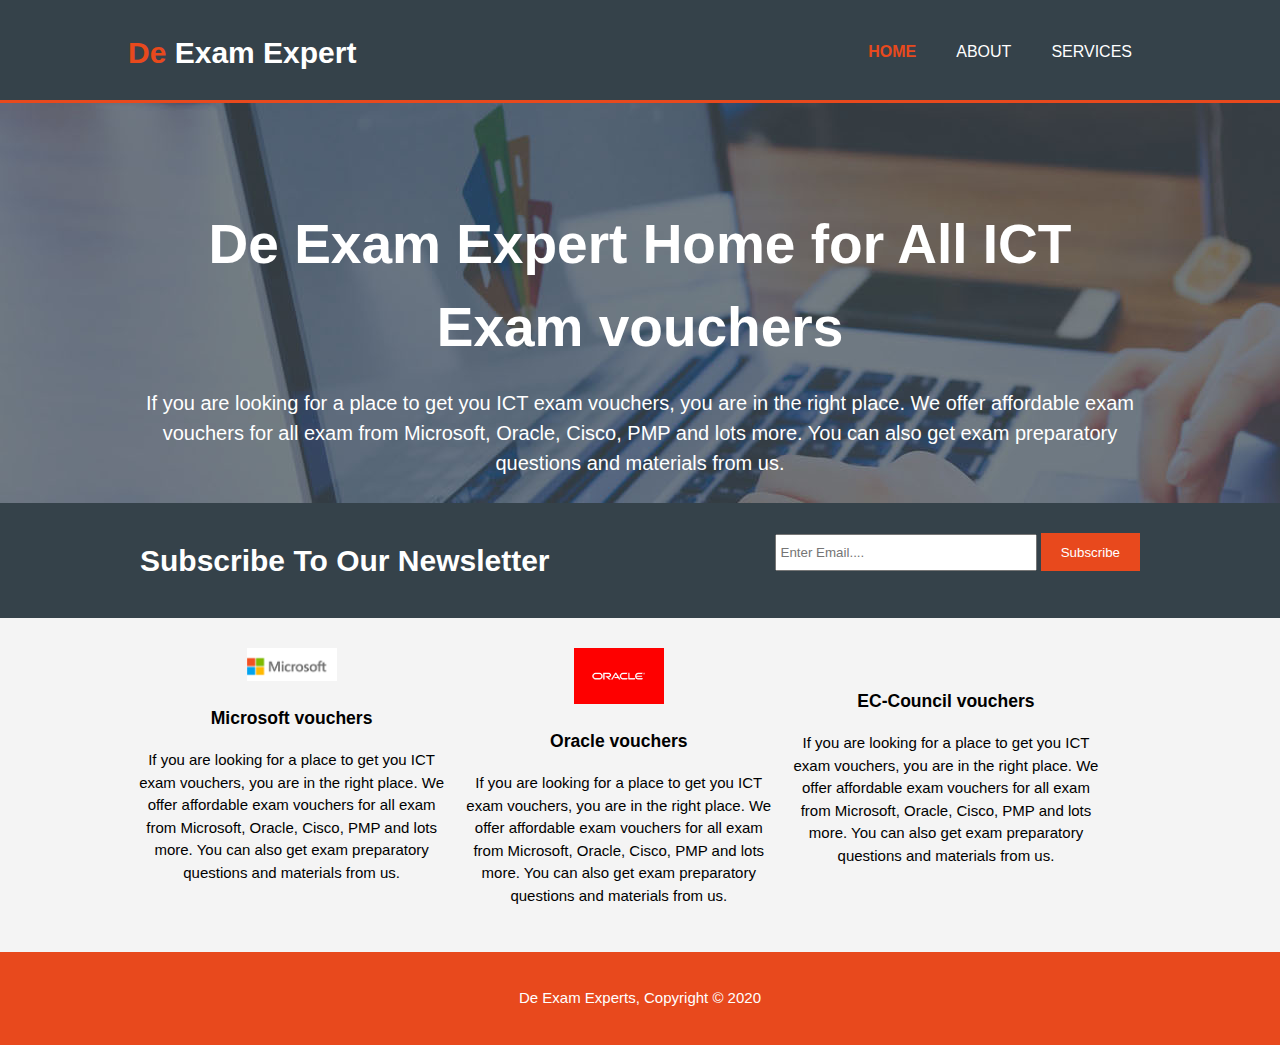
==== index.html @ d77fbba5 "My Exam Voucher Website" ====
<!DOCTYPE html>
<html lang="en" dir="ltr">
  <head>
    <meta charset="utf-8">
    <meta name="viewpoint" content="width-device-width">
    <meta name="description" content="The Best IT exam voucher and materials web site">
    <meta name="keywords" content="ICT exam, IT exam vouchers, ict exam materials, affordable exam vouchers">
    <meta name="author" content="Matthew Effam">
    <title>DE Exam Expert | Welcome</title>
    <link rel="stylesheet" href="./css/style.css">
  </head>
  <body>
    <header>
      <div class="container">
        <div id="branding">
          <h1><span class="highlight">De</span> Exam Expert</h1>
        </div>
        <nav>
          <ul>
            <li class="current"><a href="index.html">Home</a></li>
            <li><a href="about.html">About</a></li>
            <li><a href="services.html">Services</a></li>
          </ul>
        </nav>
      </div>
    </header>

    <section id="showcase">
      <div class="container">
        <h1>De Exam Expert Home for All ICT Exam vouchers</h1>
        <p>If you are looking for a place to get you ICT exam vouchers, you are in the right place. We offer affordable exam vouchers for all exam from Microsoft, Oracle, Cisco, PMP and lots more. You can also get exam preparatory questions and materials from us.</p>
      </div>
    </section>

    <section id="newsletter">
      <div class="container">
        <h1>Subscribe To Our Newsletter</h1>
        <form>
          <input type="email" placeholder="Enter Email....">
          <button type="submit" class="button_1">Subscribe</button>
        </form>
      </div>
    </section>

    <section id="boxes">
      <div class="container">
        <div class="box">
          <img src="./images/microsoft1.png" alt="">
          <h3>Microsoft vouchers</h3>
          <p>If you are looking for a place to get you ICT exam vouchers, you are in the right place. We offer affordable exam vouchers for all exam from Microsoft, Oracle, Cisco, PMP and lots more. You can also get exam preparatory questions and materials from us.</p>
        </div>
        <div class="box">
          <img src="./images/Oracle1.png" alt="">
          <h3>Oracle vouchers</h3>
          <p>If you are looking for a place to get you ICT exam vouchers, you are in the right place. We offer affordable exam vouchers for all exam from Microsoft, Oracle, Cisco, PMP and lots more. You can also get exam preparatory questions and materials from us.</p>
        </div>
        <div class="box">
          <img src="./images/Ec-Council1.png" alt="">
          <h3>EC-Council vouchers</h3>
          <p>If you are looking for a place to get you ICT exam vouchers, you are in the right place. We offer affordable exam vouchers for all exam from Microsoft, Oracle, Cisco, PMP and lots more. You can also get exam preparatory questions and materials from us.</p>
        </div>
      </div>
    </section>

    <footer>
      <p>De Exam Experts, Copyright &copy; 2020</p>
    </footer>
  </body>
</html>
---- css/style.css ----
body{
  font: 15px/1.5 Arial, Helvetica,sans-serif;
  padding:0;
  margin:0;
  background-color:#f4f4f4;
}

/* Global */
.container{
  width:80%;
  margin:auto;
  overflow:hidden;
}

ul{
  margin:0;
  padding:0;
}

.button_1{
  height:38px;
  background:#e8491d;
  border:0;
  padding-left: 20px;
  padding-right:20px;
  color:#ffffff;
}

.dark{
  padding:15px;
  background:#35424a;
  color:#ffffff;
  margin-top:10px;
  margin-bottom:10px;
}

/* Header **/
header{
  background:#35424a;
  color:#ffffff;
  padding-top:30px;
  min-height:70px;
  border-bottom:#e8491d 3px solid;
}

header a{
  color:#ffffff;
  text-decoration:none;
  text-transform: uppercase;
  font-size:16px;
}

header li{
  float:left;
  display:inline;
  padding: 0 20px 0 20px;
}

header #branding{
  float:left;
}

header #branding h1{
  margin:0;
}

header nav{
  float:right;
  margin-top:10px;
}

header .highlight, header .current a{
  color:#e8491d;
  font-weight:bold;
}

header a:hover{
  color:#cccccc;
  font-weight:bold;
}

/* Showcase */
#showcase{
  min-height:400px;
  background:url('../images/showcase.jpg') no-repeat 0 -400px;
  text-align:center;
  color:#ffffff;
}

#showcase h1{
  margin-top:100px;
  font-size:55px;
  margin-bottom:10px;
}

#showcase p{
  font-size:20px;
}

/* Newsletter */
#newsletter{
  padding:15px;
  color:#ffffff;
  background:#35424a
}

#newsletter h1{
  float:left;
}

#newsletter form {
  float:right;
  margin-top:15px;
}

#newsletter input[type="email"]{
  padding:4px;
  height:25px;
  width:250px;
}

/* Boxes */
#boxes{
  margin-top:20px;
}

#boxes .box{
  float:left;
  text-align: center;
  width:30%;
  padding:10px;
}

#boxes .box img{
  width:90px;
}

/* Sidebar */
aside#sidebar{
  float:right;
  width:30%;
  margin-top:10px;
}

aside#sidebar .quote input, aside#sidebar .quote textarea{
  width:90%;
  padding:5px;
}

/* Main-col */
article#main-col{
  float:left;
  width:65%;
}

/* Services */
ul#services li{
  list-style: none;
  padding:20px;
  border: #cccccc solid 1px;
  margin-bottom:5px;
  background:#e6e6e6;
}

footer{
  padding:20px;
  margin-top:20px;
  color:#ffffff;
  background-color:#e8491d;
  text-align: center;
}

/* Media Queries */
@media(max-width: 768px){
  header #branding,
  header nav,
  header nav li,
  #newsletter h1,
  #newsletter form,
  #boxes .box,
  article#main-col,
  aside#sidebar{
    float:none;
    text-align:center;
    width:100%;
  }

  header{
    padding-bottom:20px;
  }

  #showcase h1{
    margin-top:40px;
  }

  #newsletter button, .quote button{
    display:block;
    width:100%;
  }

  #newsletter form input[type="email"], .quote input, .quote textarea{
    width:100%;
    margin-bottom:5px;
  }
}
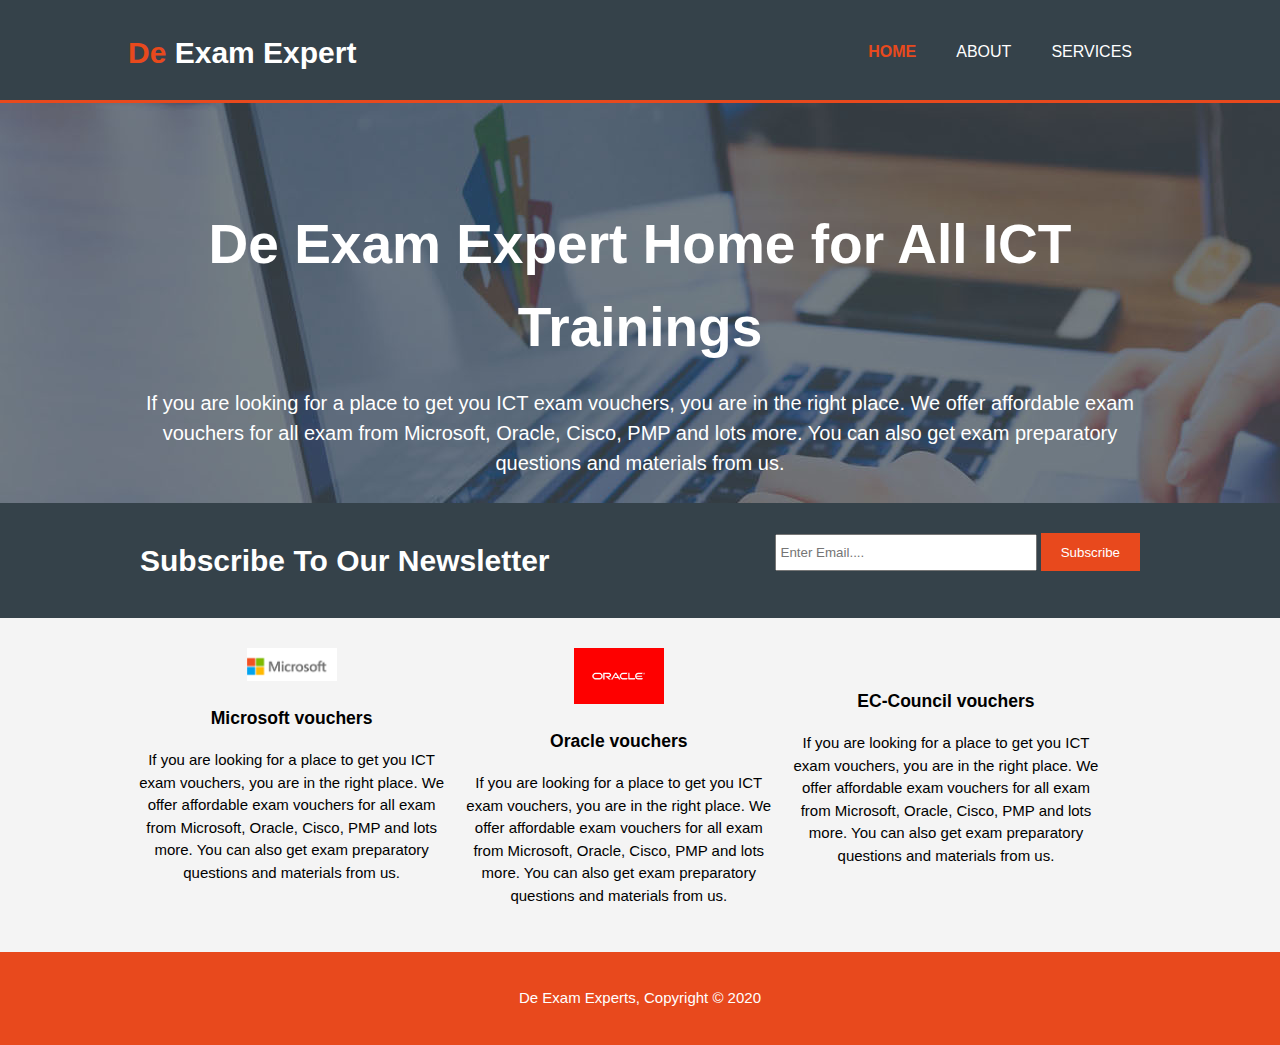
==== commit 8653114c: "Update index.html" ====
--- a/index.html
+++ b/index.html
@@ -27,7 +27,7 @@
 
     <section id="showcase">
       <div class="container">
-        <h1>De Exam Expert Home for All ICT Exam vouchers</h1>
+        <h1>De Exam Expert Home for All ICT Trainings</h1>
         <p>If you are looking for a place to get you ICT exam vouchers, you are in the right place. We offer affordable exam vouchers for all exam from Microsoft, Oracle, Cisco, PMP and lots more. You can also get exam preparatory questions and materials from us.</p>
       </div>
     </section>
